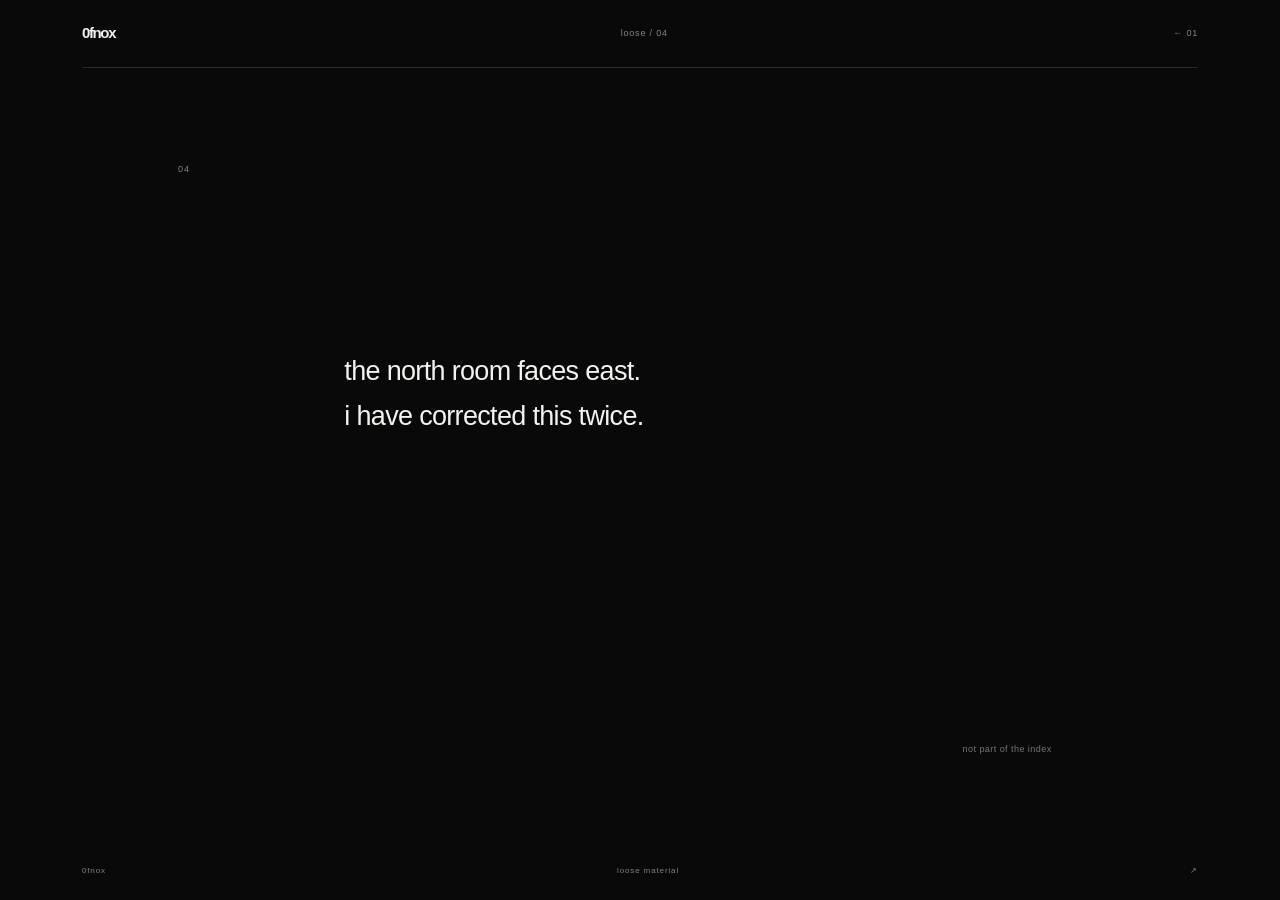
==== field/notes.html @ dc809fd0 "0fnox" ====
<!doctype html>
<html lang="en">
<head>
  <meta charset="utf-8">
  <meta name="viewport" content="width=device-width, initial-scale=1">
  <meta name="description" content="Loose note, filed by 0fnox.">
  <meta name="robots" content="noindex">
  <title>loose / 04</title>
  <link rel="stylesheet" href="../styles.css">
</head>
<body class="loose-page">
  <header class="topline"><a class="mark" href="../index.html">0fnox</a><span class="topline-note">loose / 04</span><a class="quiet-link" href="../entry/01.html">← 01</a></header>
  <main class="loose-main">
    <span class="loose-index">04</span>
    <p class="loose-text">the north room faces east.<br>i have corrected this twice.</p>
    <span class="loose-foot">not part of the index</span>
  </main>
  <footer><span>0fnox</span><span>loose material</span><a href="../index.html">↗</a></footer>
</body>
</html>
---- styles.css ----
/* dimensions are intentional */
:root{color-scheme:dark;--paper:#090909;--ink:#f2f2ee;--quiet:#858580;--line:#292927;--sans:Arial,Helvetica,sans-serif}*{box-sizing:border-box}html{scroll-behavior:smooth}body{margin:0;background:var(--paper);color:var(--ink);font:13px/1.5 var(--sans);-webkit-font-smoothing:antialiased}a{color:inherit;text-decoration:none}.topline,footer{margin:0 6.4%;height:68px;display:flex;align-items:center;justify-content:space-between;border-bottom:1px solid var(--line);font-size:9px;letter-spacing:.09em}.mark{font-size:15px;font-weight:700;letter-spacing:-.09em}.topline-note,.availability,.quiet-link,footer{color:var(--quiet)}.availability{display:flex;align-items:center;gap:8px}.availability span{height:5px;width:5px;border-radius:50%;background:#858580}.landing{position:relative;min-height:calc(100svh - 136px);max-width:1100px;margin:auto;display:grid;place-items:center;padding:60px 28px}.landing-symbol{position:absolute;width:min(42vw,410px);aspect-ratio:1;border:1px solid #262624;transform:rotate(45deg);display:grid;grid-template:1fr 1fr/1fr 1fr;opacity:.9}.landing-symbol i{border:1px solid #262624}.landing-symbol b{position:absolute;width:9px;height:9px;border-radius:50%;background:#f2f2ee;left:50%;top:50%;transform:translate(-50%,-50%)}.landing-copy{position:relative;margin:0 0 58px;font-size:14px;line-height:1.8;letter-spacing:.015em}.enter{position:absolute;left:50%;top:59%;transform:translate(-50%,-50%);display:flex;gap:24px;align-items:center;padding:10px 0;border-bottom:1px solid #777;font-size:10px;letter-spacing:.06em;transition:gap .2s,color .2s}.enter:hover{gap:31px;color:#aaa}.enter span:first-child{font-size:9px;color:var(--quiet)}.margin-note{position:absolute;right:8%;bottom:13%;color:#777670;font-size:9px;letter-spacing:.03em}.index{margin:0 6.4%;border-top:1px solid var(--ink);padding:12px 0 22px;display:grid;grid-template-columns:1fr 2fr;max-width:1100px}.index-title{grid-row:1/4;font-size:9px;letter-spacing:.1em;color:var(--quiet);padding-top:9px}.index>a,.index-disabled{min-height:38px;border-bottom:1px solid var(--line);display:grid;grid-template-columns:45px 1fr 18px;align-items:center;font-size:11px}.index>a:hover{padding-left:5px}.index>a span:last-child{justify-self:end;color:var(--quiet)}.index-disabled{color:#777}.index-disabled span:first-child{font-size:9px}footer{height:58px;border:0;margin-top:0;font-size:8px;letter-spacing:.11em}.item-main{max-width:980px;margin:auto;padding:40px 28px 0}.item-meta{display:flex;justify-content:space-between;align-items:center;padding:0 0 12px;border-bottom:1px solid var(--ink);font-size:9px;letter-spacing:.1em}.item-meta span:nth-child(2){color:var(--quiet)}.record{margin:18px 0 0}.room-image{display:block;width:100%;height:auto;background:#e9e8e3}.image-type{fill:#8e8b84;font:12px Arial,sans-serif;letter-spacing:3px}.micro-mark{fill:#aaa69d;font:8px Arial,sans-serif;letter-spacing:1px}.record figcaption{display:flex;justify-content:space-between;border-bottom:1px solid var(--line);padding:10px 0;color:var(--quiet);font-size:9px;letter-spacing:.04em}.item-note{max-width:430px;margin:45px 0 58px auto}.item-note p{font-size:14px;margin:0 0 9px}.item-note .small-note{font-size:10px;color:var(--quiet)}.item-data{display:flex;gap:42px;padding:12px 0;border-top:1px solid var(--line);border-bottom:1px solid var(--line);color:var(--quiet);font-size:8px;letter-spacing:.09em}.item-end{display:flex;justify-content:space-between;padding:16px 0 20px;color:var(--quiet);font-size:8px;letter-spacing:.1em}.item-end a:hover,.quiet-link:hover,footer a:hover{color:var(--ink)}.loose-main{min-height:calc(100svh - 126px);max-width:980px;padding:90px 28px;margin:auto;position:relative}.loose-index{font-size:9px;letter-spacing:.1em;color:var(--quiet)}.loose-text{margin:19vh 0 0 18%;font-size:clamp(17px,3vw,27px);line-height:1.7;letter-spacing:-.025em}.loose-foot{position:absolute;bottom:11%;right:8%;font-size:9px;color:#777670;letter-spacing:.05em}
@media(max-width:600px){.topline,footer{margin-left:20px;margin-right:20px;height:58px}.topline-note{font-size:8px}.landing{min-height:calc(82svh - 116px);padding:45px 20px}.landing-symbol{width:min(63vw,330px)}.landing-copy{font-size:13px;margin-bottom:46px}.enter{top:60%;gap:16px}.margin-note{right:20px;bottom:9%;max-width:145px;text-align:right;font-size:8px}.index{margin-left:20px;margin-right:20px;grid-template-columns:70px 1fr}.index-title{grid-row:1/4}.item-main{padding:30px 20px 0}.item-meta{font-size:8px}.record{margin-top:12px}.record figcaption{font-size:8px}.item-note{margin:30px 0 42px;max-width:290px}.item-note p{font-size:13px}.item-data{justify-content:space-between;gap:4px;font-size:7px;letter-spacing:.04em}.loose-main{padding:70px 20px}.loose-text{margin:23vh 0 0 8%;font-size:20px}.loose-foot{right:20px;bottom:10%}}
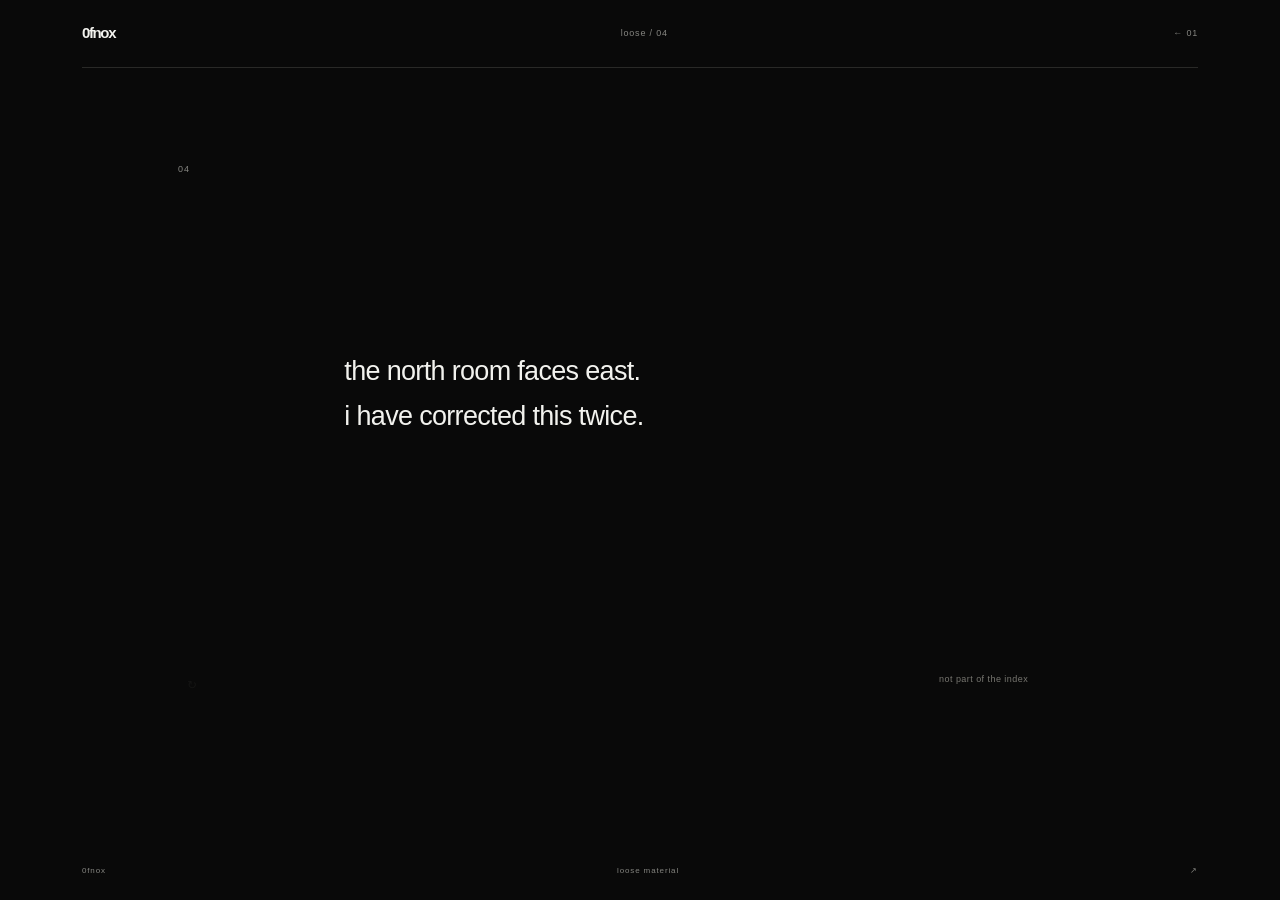
==== commit 8a93d9cd: "[part 2.]" ====
--- a/field/notes.html
+++ b/field/notes.html
@@ -7,13 +7,30 @@
   <meta name="robots" content="noindex">
   <title>loose / 04</title>
   <link rel="stylesheet" href="../styles.css">
+  <script defer src="../site.js"></script>
 </head>
 <body class="loose-page">
   <header class="topline"><a class="mark" href="../index.html">0fnox</a><span class="topline-note">loose / 04</span><a class="quiet-link" href="../entry/01.html">← 01</a></header>
   <main class="loose-main">
-    <span class="loose-index">04</span>
-    <p class="loose-text">the north room faces east.<br>i have corrected this twice.</p>
-    <span class="loose-foot">not part of the index</span>
+    <div class="turn-stage" data-correction="02" data-record="04b">
+      <div class="turn-sheet" id="note-sheet">
+        <section class="turn-face turn-front" aria-label="Front of the note">
+          <span class="loose-index">04</span>
+          <p class="loose-text">the north room faces east.<br>i have corrected this twice.</p>
+          <span class="loose-foot">not part of the index</span>
+          <button class="turn-control" type="button" aria-label="Turn the page" aria-controls="note-sheet" aria-expanded="false">↻</button>
+        </section>
+        <section class="turn-face turn-back" aria-label="Back of the note" aria-hidden="true">
+          <span class="loose-index">04 / reverse</span>
+          <div class="reverse-imprint" aria-hidden="true"><span>04</span><i></i><i></i><i></i><i></i></div>
+          <p class="loose-text">same paper.<br>second correction.</p>
+          <!-- the second pass kept its own margin -->
+          <span class="loose-cipher" data-revision="02">DCEM UKFG</span>
+          <span class="loose-foot">not part of the index</span>
+          <button class="turn-control" type="button" aria-label="Turn the page back" aria-controls="note-sheet" aria-expanded="true" tabindex="-1">↻</button>
+        </section>
+      </div>
+    </div>
   </main>
   <footer><span>0fnox</span><span>loose material</span><a href="../index.html">↗</a></footer>
 </body>
--- a/styles.css
+++ b/styles.css
@@ -1,3 +1,9 @@
 /* dimensions are intentional */
 :root{color-scheme:dark;--paper:#090909;--ink:#f2f2ee;--quiet:#858580;--line:#292927;--sans:Arial,Helvetica,sans-serif}*{box-sizing:border-box}html{scroll-behavior:smooth}body{margin:0;background:var(--paper);color:var(--ink);font:13px/1.5 var(--sans);-webkit-font-smoothing:antialiased}a{color:inherit;text-decoration:none}.topline,footer{margin:0 6.4%;height:68px;display:flex;align-items:center;justify-content:space-between;border-bottom:1px solid var(--line);font-size:9px;letter-spacing:.09em}.mark{font-size:15px;font-weight:700;letter-spacing:-.09em}.topline-note,.availability,.quiet-link,footer{color:var(--quiet)}.availability{display:flex;align-items:center;gap:8px}.availability span{height:5px;width:5px;border-radius:50%;background:#858580}.landing{position:relative;min-height:calc(100svh - 136px);max-width:1100px;margin:auto;display:grid;place-items:center;padding:60px 28px}.landing-symbol{position:absolute;width:min(42vw,410px);aspect-ratio:1;border:1px solid #262624;transform:rotate(45deg);display:grid;grid-template:1fr 1fr/1fr 1fr;opacity:.9}.landing-symbol i{border:1px solid #262624}.landing-symbol b{position:absolute;width:9px;height:9px;border-radius:50%;background:#f2f2ee;left:50%;top:50%;transform:translate(-50%,-50%)}.landing-copy{position:relative;margin:0 0 58px;font-size:14px;line-height:1.8;letter-spacing:.015em}.enter{position:absolute;left:50%;top:59%;transform:translate(-50%,-50%);display:flex;gap:24px;align-items:center;padding:10px 0;border-bottom:1px solid #777;font-size:10px;letter-spacing:.06em;transition:gap .2s,color .2s}.enter:hover{gap:31px;color:#aaa}.enter span:first-child{font-size:9px;color:var(--quiet)}.margin-note{position:absolute;right:8%;bottom:13%;color:#777670;font-size:9px;letter-spacing:.03em}.index{margin:0 6.4%;border-top:1px solid var(--ink);padding:12px 0 22px;display:grid;grid-template-columns:1fr 2fr;max-width:1100px}.index-title{grid-row:1/4;font-size:9px;letter-spacing:.1em;color:var(--quiet);padding-top:9px}.index>a,.index-disabled{min-height:38px;border-bottom:1px solid var(--line);display:grid;grid-template-columns:45px 1fr 18px;align-items:center;font-size:11px}.index>a:hover{padding-left:5px}.index>a span:last-child{justify-self:end;color:var(--quiet)}.index-disabled{color:#777}.index-disabled span:first-child{font-size:9px}footer{height:58px;border:0;margin-top:0;font-size:8px;letter-spacing:.11em}.item-main{max-width:980px;margin:auto;padding:40px 28px 0}.item-meta{display:flex;justify-content:space-between;align-items:center;padding:0 0 12px;border-bottom:1px solid var(--ink);font-size:9px;letter-spacing:.1em}.item-meta span:nth-child(2){color:var(--quiet)}.record{margin:18px 0 0}.room-image{display:block;width:100%;height:auto;background:#e9e8e3}.image-type{fill:#8e8b84;font:12px Arial,sans-serif;letter-spacing:3px}.micro-mark{fill:#aaa69d;font:8px Arial,sans-serif;letter-spacing:1px}.record figcaption{display:flex;justify-content:space-between;border-bottom:1px solid var(--line);padding:10px 0;color:var(--quiet);font-size:9px;letter-spacing:.04em}.item-note{max-width:430px;margin:45px 0 58px auto}.item-note p{font-size:14px;margin:0 0 9px}.item-note .small-note{font-size:10px;color:var(--quiet)}.item-data{display:flex;gap:42px;padding:12px 0;border-top:1px solid var(--line);border-bottom:1px solid var(--line);color:var(--quiet);font-size:8px;letter-spacing:.09em}.item-end{display:flex;justify-content:space-between;padding:16px 0 20px;color:var(--quiet);font-size:8px;letter-spacing:.1em}.item-end a:hover,.quiet-link:hover,footer a:hover{color:var(--ink)}.loose-main{min-height:calc(100svh - 126px);max-width:980px;padding:90px 28px;margin:auto;position:relative}.loose-index{font-size:9px;letter-spacing:.1em;color:var(--quiet)}.loose-text{margin:19vh 0 0 18%;font-size:clamp(17px,3vw,27px);line-height:1.7;letter-spacing:-.025em}.loose-foot{position:absolute;bottom:11%;right:8%;font-size:9px;color:#777670;letter-spacing:.05em}
 @media(max-width:600px){.topline,footer{margin-left:20px;margin-right:20px;height:58px}.topline-note{font-size:8px}.landing{min-height:calc(82svh - 116px);padding:45px 20px}.landing-symbol{width:min(63vw,330px)}.landing-copy{font-size:13px;margin-bottom:46px}.enter{top:60%;gap:16px}.margin-note{right:20px;bottom:9%;max-width:145px;text-align:right;font-size:8px}.index{margin-left:20px;margin-right:20px;grid-template-columns:70px 1fr}.index-title{grid-row:1/4}.item-main{padding:30px 20px 0}.item-meta{font-size:8px}.record{margin-top:12px}.record figcaption{font-size:8px}.item-note{margin:30px 0 42px;max-width:290px}.item-note p{font-size:13px}.item-data{justify-content:space-between;gap:4px;font-size:7px;letter-spacing:.04em}.loose-main{padding:70px 20px}.loose-text{margin:23vh 0 0 8%;font-size:20px}.loose-foot{right:20px;bottom:10%}}
+.turn-stage{position:relative;perspective:1400px;min-height:calc(100svh - 306px)}.turn-sheet{position:relative;min-height:inherit;transform-style:preserve-3d;transition:transform .9s cubic-bezier(.2,.72,.25,1)}.turn-sheet.is-flipped{transform:rotateY(180deg)}.turn-face{position:absolute;inset:0;backface-visibility:hidden;-webkit-backface-visibility:hidden}.turn-back{transform:rotateY(180deg)}.turn-control{position:absolute;left:0;bottom:9%;width:28px;height:28px;padding:0;border:1px solid transparent;background:transparent;color:#555550;font:12px var(--sans);opacity:.15;cursor:pointer;transition:opacity .2s,border-color .2s,color .2s}.turn-control:hover,.turn-control:focus-visible{opacity:1;border-color:#555550;color:var(--ink);outline:none}.reverse-imprint{position:absolute;right:8%;top:23%;width:130px;height:130px;border:1px solid #242422;display:grid;grid-template-columns:1fr 1fr;transform:rotate(45deg);color:#777670}.reverse-imprint i{border:1px solid #242422}.reverse-imprint span{position:absolute;left:50%;top:50%;transform:translate(-50%,-50%) rotate(-45deg);font-size:8px;letter-spacing:.1em}.loose-cipher{position:absolute;left:18%;bottom:11%;font-size:8px;letter-spacing:.18em;color:#555550;user-select:text}
+@media(max-width:600px){.turn-stage{min-height:calc(100svh - 290px)}.turn-control{left:0;bottom:9%;width:26px;height:26px}.loose-cipher{left:8%;bottom:11%;font-size:8px}.reverse-imprint{width:90px;height:90px;right:10%;top:26%}}
+@media(prefers-reduced-motion:reduce){.turn-sheet{transition:none}}
+.proceed-link{position:absolute;left:18%;top:calc(19vh + 100px);font-size:9px;letter-spacing:.08em;color:#676762;transition:color .2s}.proceed-link:hover{color:var(--ink)}.void-page{background:#000;color:#f2f2ee}.void-space{min-height:100svh;display:grid;place-items:center;padding:24px}.void-proceed{border:0;padding:12px;background:transparent;color:#777;font:11px var(--sans);letter-spacing:.08em;cursor:pointer;transition:color .2s}.void-proceed:hover,.void-proceed:focus-visible{color:#f2f2ee;outline:none}.void-code{display:block;width:min(280px,70vw);border:0;border-bottom:1px solid #50504d;border-radius:0;padding:9px 2px;background:transparent;color:#f2f2ee;font:14px var(--sans);letter-spacing:.08em;outline:none;caret-color:#f2f2ee}.void-code[hidden]{display:none}.void-code:focus{border-color:#ddd}
+.void-gate{display:flex;flex-direction:column;align-items:center;gap:14px}.void-code-form{display:flex;align-items:center;gap:8px}.void-code-form[hidden]{display:none}.void-submit{border:0;padding:8px;background:transparent;color:#777;font:11px var(--sans);cursor:pointer}.void-submit:hover,.void-submit:focus-visible{color:#eee;outline:none}.void-log-link{font-size:8px;letter-spacing:.12em;color:#5d5d59}.void-log-link:hover{color:#eee}.log-main{min-height:calc(100svh - 126px);max-width:1000px;margin:auto;padding:44px 28px;position:relative}.log-caption{display:flex;justify-content:space-between;border-bottom:1px solid var(--line);padding-bottom:10px;color:var(--quiet);font-size:9px;letter-spacing:.09em}.book-shelf{max-width:760px;margin:19vh auto 0}.book-row{min-height:220px;display:flex;align-items:flex-end;justify-content:center;gap:6px}.book{width:76px;min-width:0;display:flex;flex-direction:column;align-items:center;justify-content:space-between;padding:11px 7px;background:#0c0c0c;color:#d5d5d0;border:1px solid #383835;border-bottom:0;cursor:pointer;transition:transform .22s,border-color .22s,color .22s,background .22s}.book:hover,.book:focus-visible{transform:translateY(-7px);border-color:#a4a49e;color:#fff;outline:none}.book.is-selected{background:#151513;border-color:#bbb}.book-number,.book-mark{font-size:8px;letter-spacing:.08em;color:#777}.book-title{writing-mode:vertical-rl;transform:rotate(180deg);font-size:10px;letter-spacing:.06em;white-space:nowrap}.book-one{height:176px}.book-two{height:205px}.book-three{height:188px}.book-redacted{height:214px;background:#10100f}.book-five{height:182px}.book-six{height:195px}.book-seven{height:168px}.book-sealed{cursor:default;opacity:.42}.book-sealed:hover{transform:none;border-color:#383835;color:#d5d5d0}.shelf-edge{height:1px;background:#666660}.book-reading{min-height:104px;max-width:760px;margin:30px auto 0;text-align:center}.book-page{margin:0 auto;max-width:440px;font-size:12px;line-height:1.8;color:#c5c5bf;letter-spacing:.025em}.book-page[hidden]{display:none}.redacted-copy{font-size:9px;letter-spacing:.13em;color:#888}.log-riddle{max-width:360px;margin:28px auto 0;text-align:center;color:#777670;font-size:9px;line-height:1.9;letter-spacing:.04em}.log-footnote{position:absolute;bottom:8%;right:8%;font-size:8px;color:#555550;letter-spacing:.06em}.remainder-main{position:relative;min-height:calc(100svh - 126px);max-width:980px;margin:auto;padding:90px 28px}.remainder-text{margin:19vh 0 0 18%;font-size:clamp(17px,3vw,27px);line-height:1.7;letter-spacing:-.025em}.remainder-foot{position:absolute;bottom:11%;right:8%;font-size:9px;color:#666660;letter-spacing:.05em}
+@media(max-width:600px){.void-code-form{width:min(280px,74vw)}.void-code{min-width:0;flex:1}.void-submit{flex:none}.log-main{padding:32px 20px;min-height:calc(100svh - 116px)}.log-caption{font-size:8px}.book-shelf{margin:24vh auto 0;overflow-x:auto}.book-row{min-width:540px;min-height:192px;justify-content:flex-start;gap:5px}.book{width:66px;padding:9px 5px}.book-one{height:150px}.book-two{height:181px}.book-three{height:162px}.book-redacted{height:189px}.book-five{height:155px}.book-six{height:170px}.book-seven{height:144px}.book-title{font-size:9px}.book-reading{min-height:120px;margin-top:24px}.log-riddle{max-width:300px;margin-top:25px}.log-footnote{right:20px;bottom:5%}.remainder-main{padding:70px 20px;min-height:calc(100svh - 116px)}.remainder-text{margin:23vh 0 0 8%;font-size:20px}.remainder-foot{right:20px;bottom:10%}}
